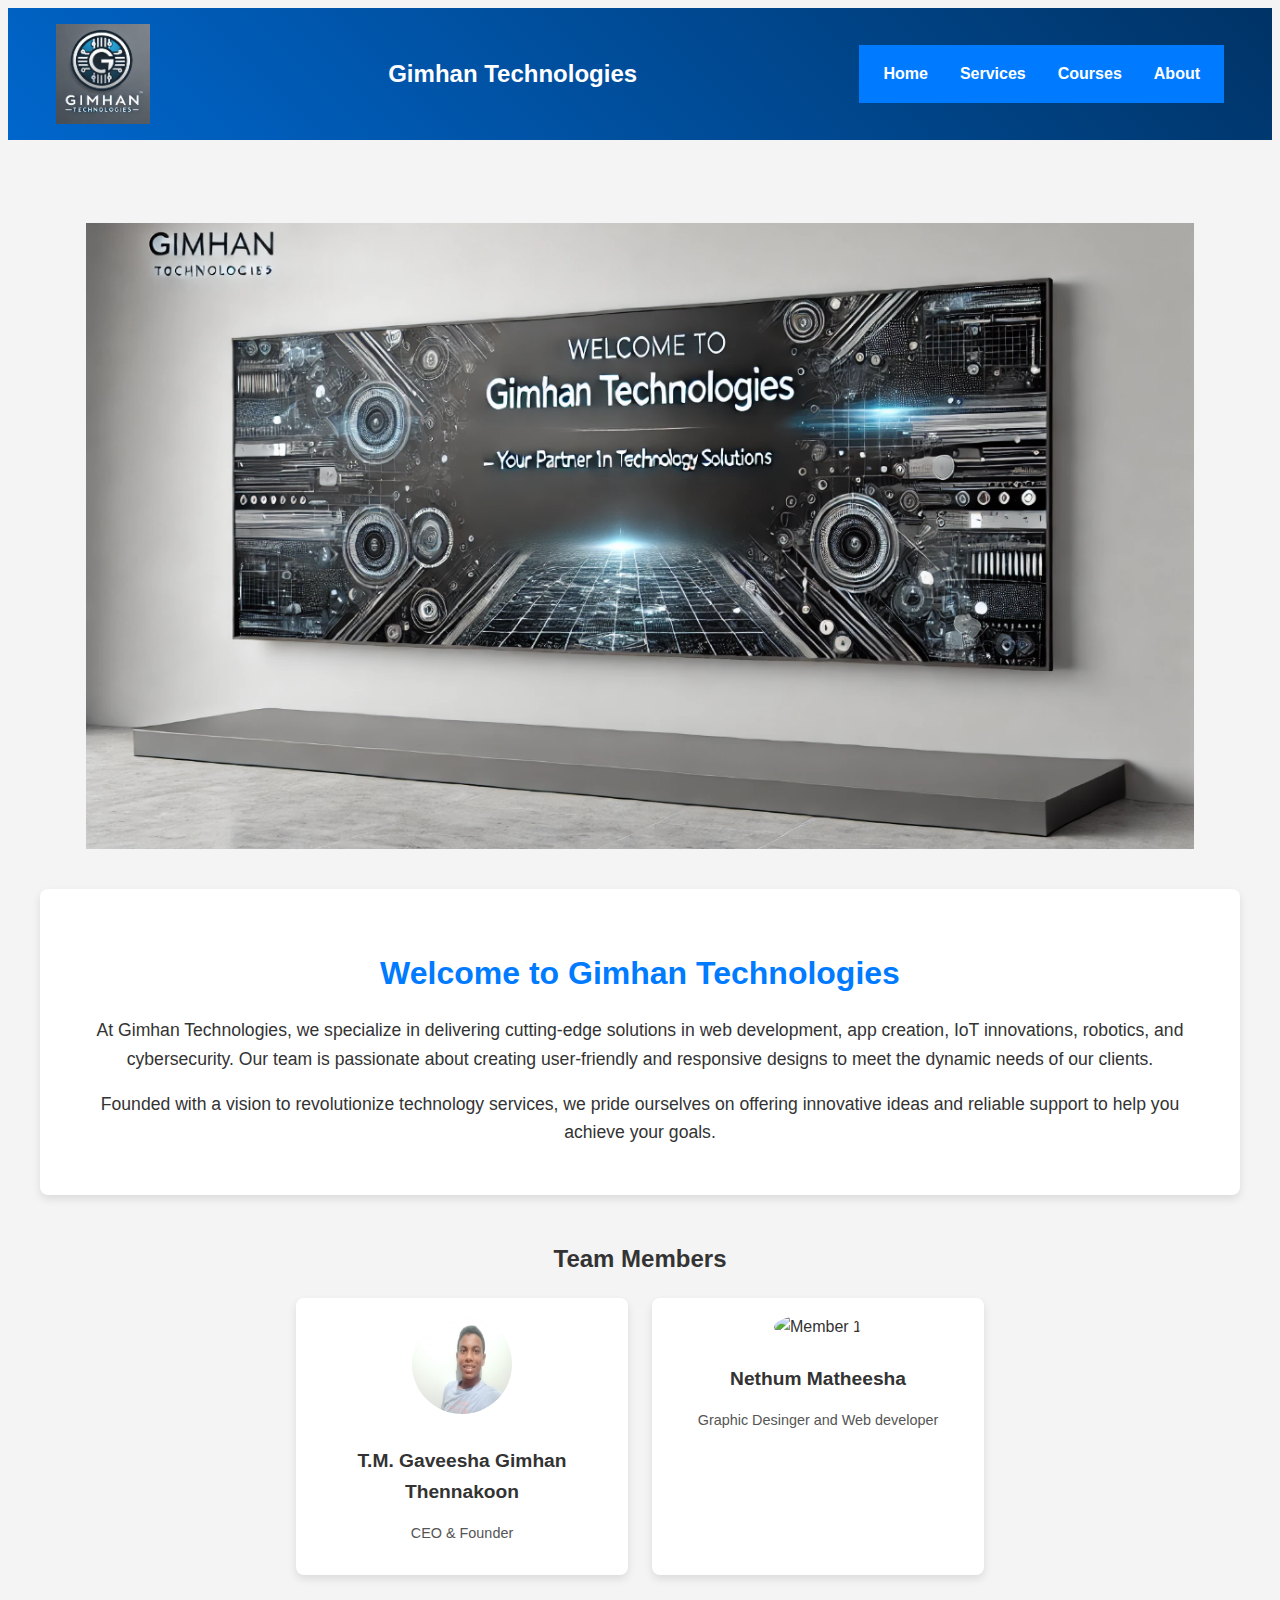
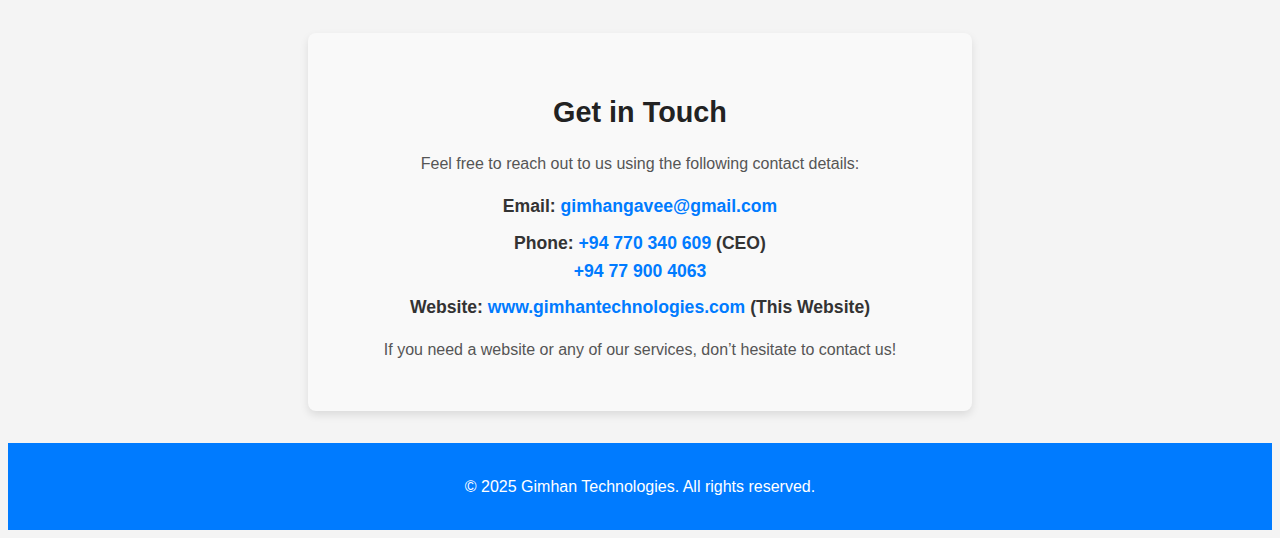
==== index.html @ 81678806 "Add files via upload" ====
<!DOCTYPE html>
<html lang="en">
<head>
    <meta charset="UTF-8">
    <meta name="viewport" content="width=device-width, initial-scale=1.0">
    <title>Gimhan Technologies - Home</title>
    <link rel="icon" href="static/gimhan_technologies_logo.png" type="image/png">
    <link rel="stylesheet" href="style.css">
</head>
<body>

<!-- Header and Navbar -->
<header class="animated fadeInDown">
    <div class="container">
        <img src="static/gimhan_technologies_logo.png" alt="Gimhan Technologies Logo" height="100">
        <h1 class="logo">Gimhan Technologies</h1>
        <nav class="navbar">
            <button class="menu-toggle" onclick="toggleMenu()">☰</button>
            <ul class="nav-list">
                <a href="index.html" class="nav-item">Home</a>
                <a href="our services.html" class="nav-item">Services</a>
                <a href="courses.html" class="nav-item">Courses</a>
                <a href="about.html" class="nav-item">About</a>
            </ul>
        </nav>
    </div>
</header>


<br><br>

<!-- Home Section -->
<section>
    <img src="static/gimhan_technologies_banner.png" alt="GT banner" class="responsive-image">
</section>

<div class="container">
    <section class="about-section">
        <h2>Welcome to Gimhan Technologies</h2>
        <p>At Gimhan Technologies, we specialize in delivering cutting-edge solutions in web development, app creation, IoT innovations, robotics, and cybersecurity. Our team is passionate about creating user-friendly and responsive designs to meet the dynamic needs of our clients.</p>
        <p>Founded with a vision to revolutionize technology services, we pride ourselves on offering innovative ideas and reliable support to help you achieve your goals.</p>
    </section>
</div>

<br>
    <center><h2>Team Members</h2></center>
    <div class="team-container">
        <div class="team-member">
            <img src="static/me_latest.png" alt="CEO">
            <h3>T.M. Gaveesha Gimhan Thennakoon</h3>
            <p>CEO & Founder</p>
        </div>
        <div class="team-member">
            <img src="member2.jpg" alt="Member 1">
            <h3>Nethum Matheesha</h3>
            <p>Graphic Desinger and Web developer</p>
        </div>
    </div>

<br>

<section class="get-in-touch">
    <h2>Get in Touch</h2>
    <p>Feel free to reach out to us using the following contact details:</p>
    <h4>Email: <a href="mailto:gimhangavee@gmail.com">gimhangavee@gmail.com</a></h4>
    <h4>Phone: <a href="tel:+94770340609">+94 770 340 609</a> (CEO) <br> <a href="tel:+94779004063"> +94 77 900 4063</a></h4>
    <h4>Website: <a href="https//www.gimhantechnologies.com" target="_blank">www.gimhantechnologies.com</a> (This Website)</h4>
    <p>If you need a website or any of our services, don’t hesitate to contact us!</p>
</section>

<!-- Footer -->
<footer>
    <p>&copy; 2025 Gimhan Technologies. All rights reserved.</p>
</footer>

<script>
    function toggleMenu() {
        const navList = document.querySelector('.nav-list');
        navList.classList.toggle('active');
    }
</script>

</body>
</html>
---- style.css ----
/* General Styling */
        body {
            font-family: 'Arial', sans-serif;
            background-color: #f4f4f4;
            color: #333;
            line-height: 1.6;
        }

        header {
            background: linear-gradient(45deg, #0066cc, #003366);
            padding: 1rem;
            color: white;
        }

.container {
    display: flex;
    align-items: center;
    justify-content: space-between;
    padding: 0 2rem;
}

.logo {
    font-size: 1.5rem;
    margin-left: 1rem;
}

/* Navbar Styles */
.navbar {
    position: relative;
    background-color: #007BFF;
    padding: 0.5rem 1rem;
    display: flex;
    justify-content: space-between;
    align-items: center;
    color: #fff;
}

.navbar .brand {
    font-size: 1.5rem;
    font-weight: bold;
}

.nav-list {
    list-style: none;
    display: flex;
    flex-direction: row;
    gap: 1rem;
    margin: 0;
    padding: 0;
}

.nav-item {
    color: #fff;
    text-decoration: none;
    font-size: 1rem;
    font-weight: 600;
    padding: 0.5rem;
    transition: color 0.3s;
}

.nav-item:hover {
    color: #26b4ec;
}

.menu-toggle {
    display: none;
    background: none;
    border: none;
    color: white;
    font-size: 1.8rem;
    cursor: pointer;
}

/* Responsive Design */
@media (max-width: 768px) {
    .nav-list {
        display: none;
        flex-direction: column;
        position: absolute;
        top: 100%;
        left: 0;
        right: 0;
        background-color: #007BFF;
        padding: 1rem 0;
        border-top: 2px solid #0056b3;
        z-index: 1000;
    }

    .nav-list.active {
        display: flex;
    }

    .menu-toggle {
        display: block;
    }

    .nav-item {
        text-align: center;
        padding: 1rem;
        border-bottom: 1px solid #0056b3;
    }

    .nav-item:last-child {
        border-bottom: none;
    }
}


        
        .btn-primary {
            background: #ff6600;
            padding: 0.75rem 1.5rem;
            border-radius: 5px;
            color: white;
            text-decoration: none;
        }
        
        #features {
            display: flex;
            justify-content: space-around;
            padding: 2rem;
            background: #ffffff;
            text-align: center;
        }
        
        .feature i {
            font-size: 3rem;
            border-radius: 80px;
            color: #0066cc;
        }

        footer {
            text-align: center;
            padding: 15px;
            background: #007bff;
            color: white;
            margin-top: 20px;
        }

        /* Section Styling */
        section {
            text-align: center;
            padding: 2rem 1rem;
        }

        section h2 {
            font-size: 1.8rem;
            color: #c303e9;
            margin-bottom: 1.5rem;
        }

        section h3 {
            color: #8811f7;
            font-size: 1.2rem;
            margin-bottom: 1rem;
        }

        section {
            padding: 2rem 1rem;
        }

        .section-container {
            display: flex;
            align-items: center;
            justify-content: center;
            margin-bottom: 2rem;
            flex-wrap: wrap;
        }

        .section-container:nth-child(even) {
            flex-direction: row-reverse;
        }

        .section-container img {
            width: 45%;
            max-width: 400px;
            border-radius: 10px;
            box-shadow: 0 4px 6px rgba(0, 0, 0, 0.1);
        }

        .section-text {
            width: 50%;
            padding: 0 20px;
            text-align: justify;
        }

        .section-text h2 {
            font-size: 1.8rem;
            color: #c303e9;
            margin-bottom: 1rem;
        }


        /* Image Styling */
        .responsive-image {
            width: 90%;
            height: auto; /* Maintain aspect ratio */
            max-height: 700px; /* Optional max height */
        }
h2 {
    color: #333;
}

.team-container {
    display: flex;
    flex-wrap: wrap;
    justify-content: center;
    gap: 20px; /* Space between boxes */
}

.team-member {
    background-color: #fff;
    border-radius: 8px;
    box-shadow: 0 2px 10px rgba(0, 0, 0, 0.1);
    text-align: center;
    padding: 15px;
    width: 300px; /* Fixed width for boxes */
    transition: transform 0.3s;
}

.team-member img {
    border-radius: 100%;
    width: 300px; /* Fixed image size */
    height: 300px; /* Fixed image size */
}

.team-member h3 {
    margin: 10px 0 5px;
    color: #333;
}

.team-member p {
    color: #666;
}

.team-member:hover {
    transform: scale(1.05); /* Slightly enlarge on hover */
}

.services {
    text-align: center;
    padding: 2rem 1rem;
    background-color: #f4f4f4;
}

.services h2 {
    font-size: 2rem;
    margin-bottom: 1rem;
}

.services-container {
    display: flex;
    flex-wrap: wrap;
    justify-content: center;
    gap: 2rem;
}

.service-card {
    background: #fff;
    border-radius: 8px;
    box-shadow: 0 4px 8px rgba(0, 0, 0, 0.1);
    overflow: hidden;
    width: 300px;
    transition: transform 0.3s, box-shadow 0.3s;
}

.service-card:hover {
    transform: translateY(-10px);
    box-shadow: 0 6px 12px rgba(0, 0, 0, 0.2);
}

.service-card img {
    width: 100%;
    height: 200px;
    object-fit: cover;
}

.service-card h3 {
    font-size: 1.5rem;
    margin: 1rem 0;
}

.service-card p {
    font-size: 1rem;
    margin: 0 1rem 1rem;
}

.use-service {
    display: inline-block;
    background-color: #007BFF;
    color: #fff;
    border: none;
    border-radius: 4px;
    padding: 0.5rem 1rem;
    margin: 1rem;
    cursor: pointer;
    transition: background-color 0.3s;
}

.use-service:hover {
    background-color: #0056b3;
}

.get-in-touch {
    background-color: #f9f9f9;
    padding: 2rem;
    text-align: center;
    border-radius: 8px;
    box-shadow: 0 4px 8px rgba(0, 0, 0, 0.1);
    margin: 2rem auto;
    max-width: 600px;
    color: #333;
    font-family: Arial, sans-serif;
}

.get-in-touch h2 {
    color: #222;
    margin-bottom: 1rem;
    font-size: 1.8rem;
}

.get-in-touch h4 {
    margin: 0.5rem 0;
    font-size: 1.1rem;
    line-height: 1.6;
}

.get-in-touch a {
    color: #007BFF;
    text-decoration: none;
    font-weight: bold;
    transition: color 0.3s ease;
}

.get-in-touch a:hover {
    text-decoration: underline;
    color: #0056b3;
}

.get-in-touch p {
    margin-top: 1rem;
    font-size: 1rem;
    color: #555;
}

/* Responsive Design */
@media (max-width: 768px) {
    .get-in-touch {
        padding: 1.5rem;
    }

    .get-in-touch h2 {
        font-size: 1.5rem;
    }

    .get-in-touch h4 {
        font-size: 1rem;
    }

    .get-in-touch p {
        font-size: 0.9rem;
    }
}

.about-section {
    text-align: center;
    padding: 2rem;
    background: #fff;
    border-radius: 8px;
    box-shadow: 0 4px 8px rgba(0, 0, 0, 0.1);
}

.about-section h2 {
    font-size: 2rem;
    color: #007BFF;
    margin-bottom: 1rem;
}

.about-section p {
    font-size: 1.1rem;
    margin-bottom: 1rem;
}

.team-section {
    margin-top: 3rem;
    text-align: center;
}

.team-section h2 {
    font-size: 2rem;
    color: #007BFF;
    margin-bottom: 1.5rem;
}

.team-container {
    display: flex;
    flex-wrap: wrap;
    gap: 1.5rem;
    justify-content: center;
}

.team-member {
    background: #fff;
    border-radius: 8px;
    box-shadow: 0 4px 8px rgba(0, 0, 0, 0.1);
    padding: 1rem;
    max-width: 300px;
    text-align: center;
}

.team-member img {
    width: 100px;
    height: 100px;
    border-radius: 50%;
    margin-bottom: 1rem;
}

.team-member h3 {
    margin: 0.5rem 0;
    font-size: 1.2rem;
    color: #333;
}

.team-member p {
    font-size: 0.9rem;
    color: #555;
}
@media (max-width: 768px) {
    .team-container {
        flex-direction: column;
        align-items: center;
    }

    .about-section {
        padding: 1.5rem;
    }

    .team-member {
        width: 90%;
    }
}

.courses-section {
    text-align: center;
    padding: 2rem;
    background: #fff;
    border-radius: 8px;
    box-shadow: 0 4px 8px rgba(0, 0, 0, 0.1);
}

.courses-section h2 {
    font-size: 2rem;
    color: #007BFF;
    margin-bottom: 1.5rem;
}

.courses-container {
    display: flex;
    flex-wrap: wrap;
    gap: 1.5rem;
    justify-content: center;
}

.course-card {
    background: #fff;
    border-radius: 8px;
    box-shadow: 0 4px 8px rgba(0, 0, 0, 0.1);
    padding: 1rem;
    max-width: 300px;
    text-align: center;
    transition: transform 0.3s, box-shadow 0.3s;
}

.course-card:hover {
    transform: translateY(-5px);
    box-shadow: 0 6px 12px rgba(0, 0, 0, 0.2);
}

.course-card img {
    width: 100%;
    height: 200px;
    object-fit: cover;
    border-radius: 8px 8px 0 0;
}

.course-card h3 {
    margin: 1rem 0 0.5rem;
    font-size: 1.3rem;
    color: #333;
}

.course-card p {
    font-size: 1rem;
    color: #555;
    margin-bottom: 1rem;
}

.course-card a {
    display: inline-block;
    background-color: #007BFF;
    color: #fff;
    text-decoration: none;
    padding: 0.5rem 1rem;
    border-radius: 5px;
    font-size: 1rem;
    transition: background-color 0.3s;
}

.course-card a:hover {
    background-color: #0056b3;
}

@media (max-width: 768px) {
    .courses-container {
        flex-direction: column;
        align-items: center;
    }

    .course-card {
        width: 90%;
    }

    .courses-section {
        padding: 1.5rem;
    }
}
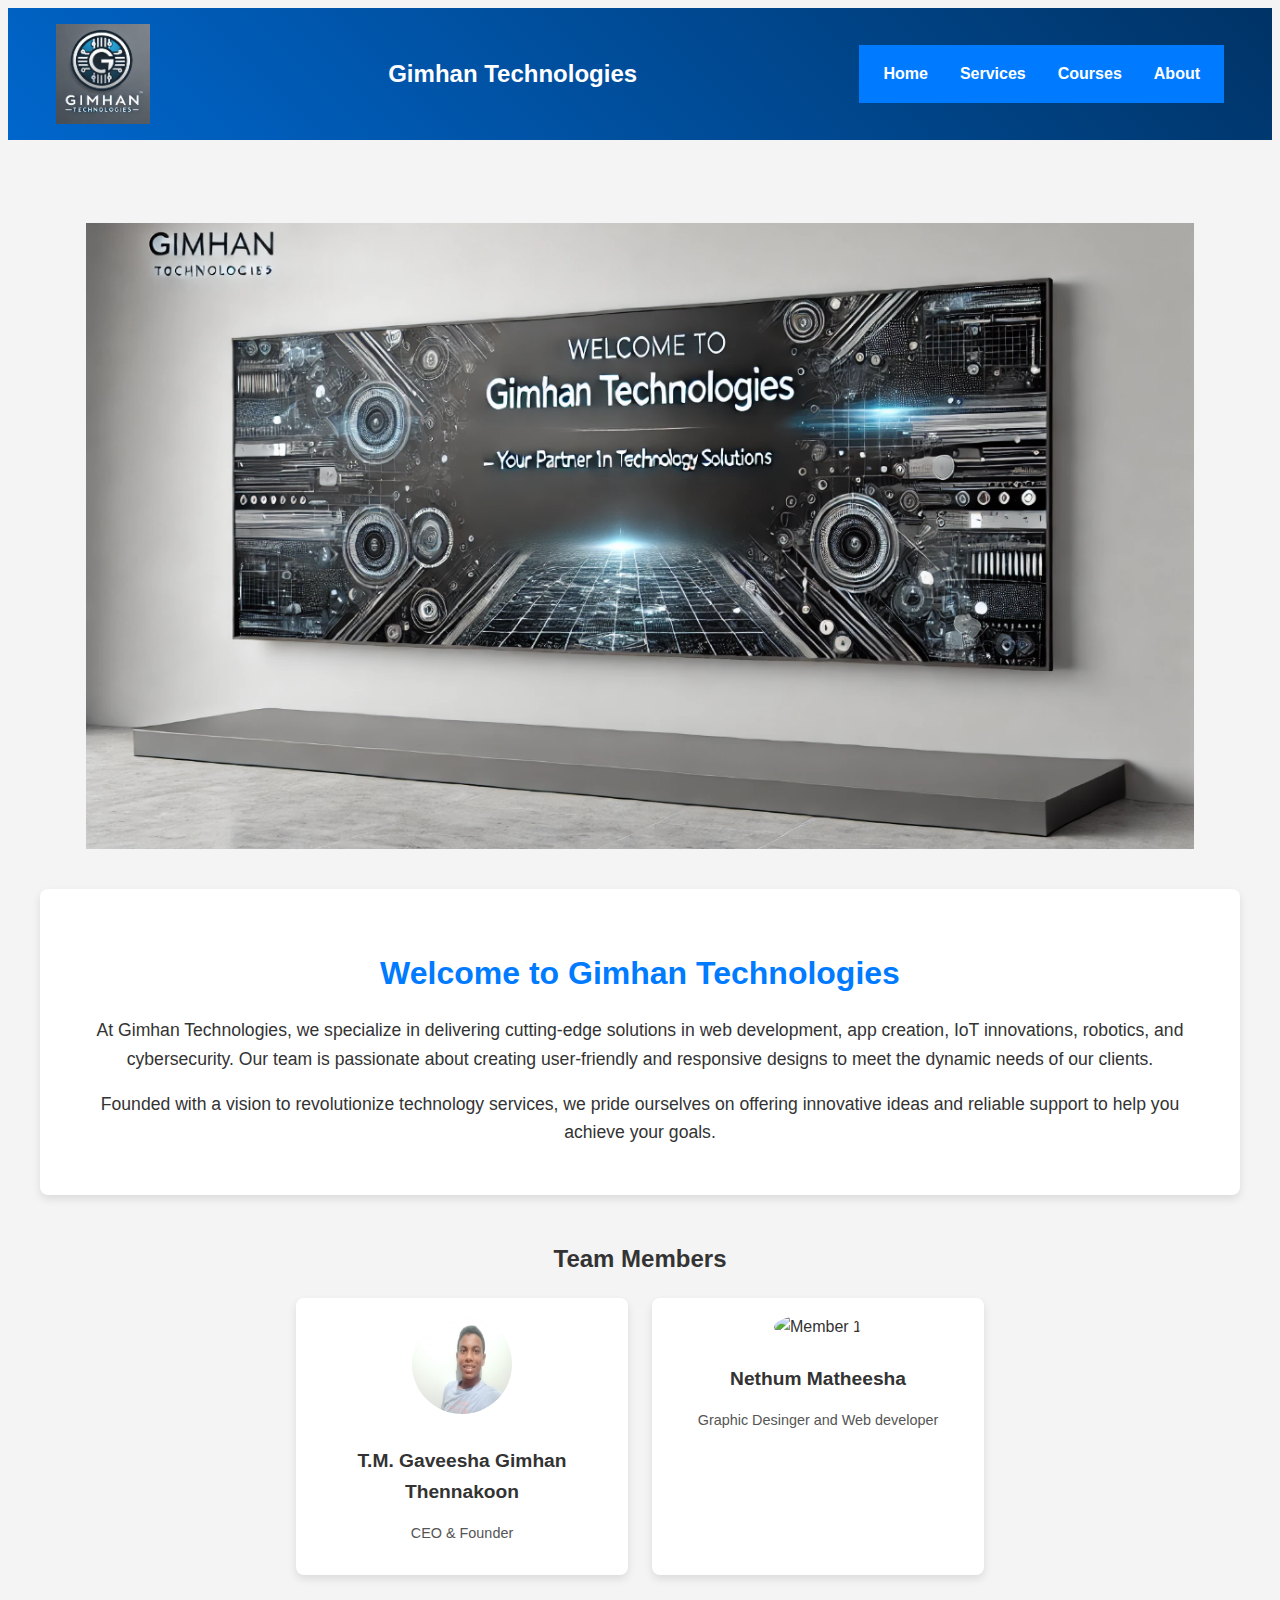
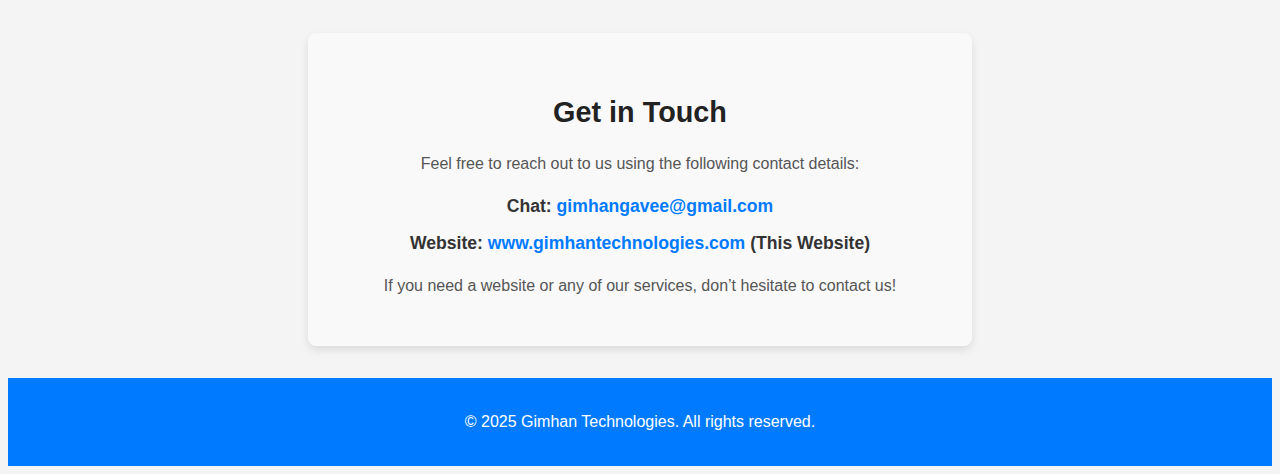
==== commit ae5c763f: "index.html" ====
--- a/index.html
+++ b/index.html
@@ -62,8 +62,7 @@
 <section class="get-in-touch">
     <h2>Get in Touch</h2>
     <p>Feel free to reach out to us using the following contact details:</p>
-    <h4>Email: <a href="mailto:gimhangavee@gmail.com">gimhangavee@gmail.com</a></h4>
-    <h4>Phone: <a href="tel:+94770340609">+94 770 340 609</a> (CEO) <br> <a href="tel:+94779004063"> +94 77 900 4063</a></h4>
+    <h4>Chat: <a href="mailto:gimhangavee@gmail.com">gimhangavee@gmail.com</a></h4>
     <h4>Website: <a href="https//www.gimhantechnologies.com" target="_blank">www.gimhantechnologies.com</a> (This Website)</h4>
     <p>If you need a website or any of our services, don’t hesitate to contact us!</p>
 </section>
